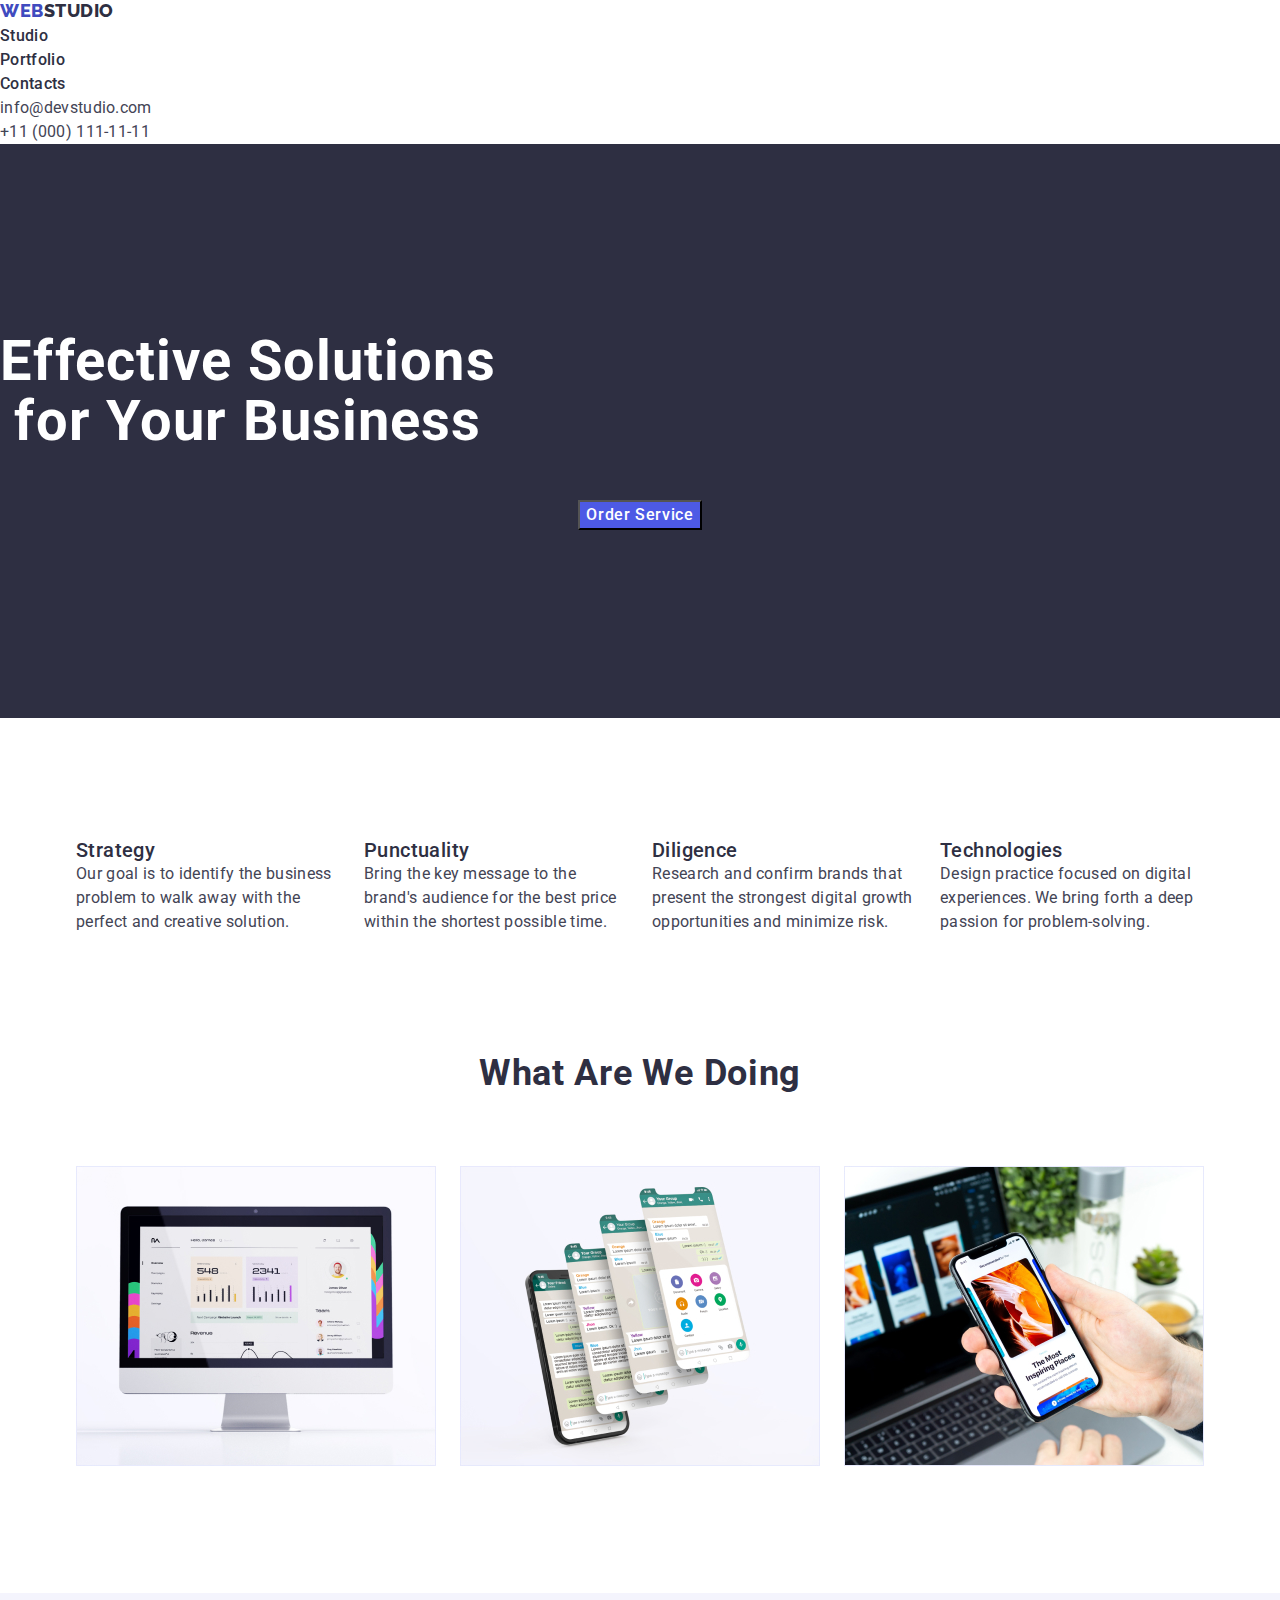
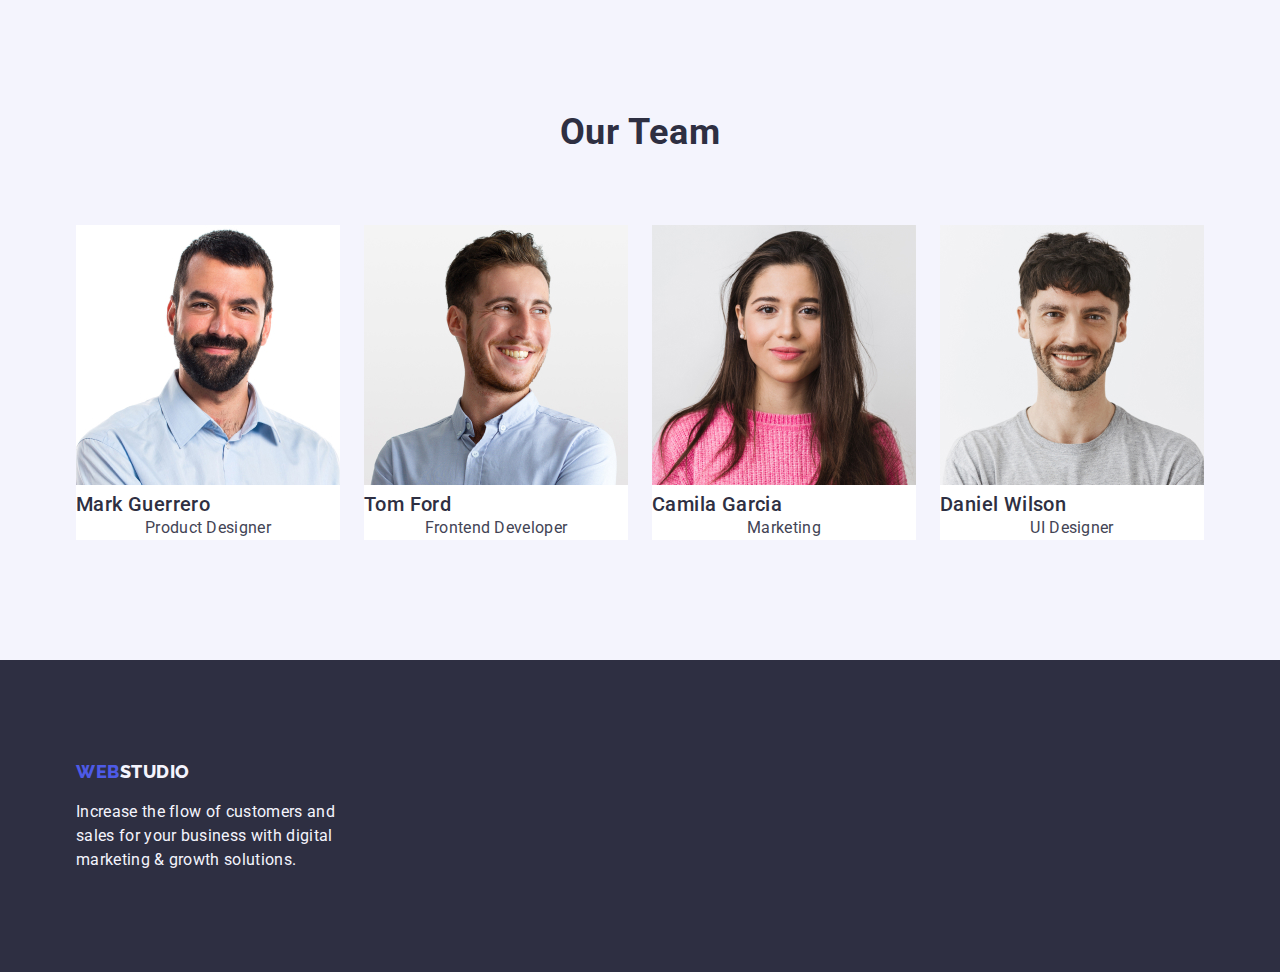
==== index.html @ c5107406 "Initial commit" ====
<!DOCTYPE html>
<html lang="en">
  <head>
    <meta charset="UTF-8" />
    <meta http-equiv="X-UA-Compatible" content="IE=edge" />
    <meta name="viewport" content="width=device-width, initial-scale=1.0" />
    <title>WEBStudio</title>
    <link rel="preconnect" href="https://fonts.googleapis.com" />
    <link rel="preconnect" href="https://fonts.gstatic.com" crossorigin />
    <link
      href="https://fonts.googleapis.com/css2?family=Raleway:wght@800&family=Roboto:wght@400;500;700&display=swap"
      rel="stylesheet"
    />
    <link
      rel="stylesheet"
      href="https://cdnjs.cloudflare.com/ajax/libs/modern-normalize/1.1.0/modern-normalize.min.css"
    />

    <link rel="stylesheet" href="./css/styles.css" />
  </head>
  <body>
    <header class="header">
      <nav class="nav">
        <a class="logo link" href="./index.html"
          >WEB<span class="color">Studio</span></a
        >
        <ul class="list">
          <li>
            <a class="menu link" href="./index.html">Studio</a>
          </li>
          <li>
            <a class="menu link" href="./portfolio.html">Portfolio</a>
          </li>
          <li>
            <a class="menu link" href="">Contacts</a>
          </li>
        </ul>
      </nav>
      <address class="contact">
        <ul class="list">
          <li>
            <a class="link" href="mailto:info@devstudio.com"
              >info@devstudio.com</a
            >
          </li>
          <li>
            <a class="link" href="tel:+110001111111">+11 (000) 111-11-11</a>
          </li>
        </ul>
      </address>
    </header>
    <main>
      <!-- Hero -->
      <section class="hero">
        <h1 class="hero-title">Effective Solutions for Your Business</h1>
        <button class="btn" type="button">Order Service</button>
      </section>
      <!-- Kind of activity -->
      <section class="section activity">
        <h2 class="section-title hidden">Kind of activity</h2>
        <ul class="list">
          <div class="container">
            <li>
              <h3 class="list-title">Strategy</h3>
              <p class="list-text">
                Our goal is to identify the business problem to walk away with
                the perfect and creative solution.
              </p>
            </li>
            <li>
              <h3 class="list-title">Punctuality</h3>
              <p class="list-text">
                Bring the key message to the brand's audience for the best price
                within the shortest possible time.
              </p>
            </li>
            <li>
              <h3 class="list-title">Diligence</h3>
              <p class="list-text">
                Research and confirm brands that present the strongest digital
                growth opportunities and minimize risk.
              </p>
            </li>
            <li>
              <h3 class="list-title">Technologies</h3>
              <p class="list-text">
                Design practice focused on digital experiences. We bring forth a
                deep passion for problem-solving.
              </p>
            </li>
          </div>
        </ul>
      </section>
      <!-- Products -->
      <section class="section products">
        <h2 class="section-title">What Are We Doing</h2>
        <ul class="list">
          <div class="container">
            <li>
              <img src="./images/imac.jpg" alt="imac" width="360" />
            </li>
            <li>
              <img src="./images/iphone.jpg" alt="iphone" width="360" />
            </li>
            <li>
              <img src="./images/macbook.jpg" alt="macbook" width="360" />
            </li>
          </div>
        </ul>
      </section>
      <!-- Team -->
      <section class="section team">
        <h2 class="section-title">Our Team</h2>
        <ul class="list">
          <div class="container">
            <li class="personal">
              <img src="./images/card1.jpg" alt="Mark Guerrero" width="264" />
              <h3 class="list-title">Mark Guerrero</h3>
              <p class="prof">Product Designer</p>
            </li>
            <li class="personal">
              <img src="./images/card2.jpg" alt="Tom Ford" width="264" />
              <h3 class="list-title">Tom Ford</h3>
              <p class="prof">Frontend Developer</p>
            </li>
            <li class="personal">
              <img src="./images/card3.jpg" alt="Camila Garcia" width="264" />
              <h3 class="list-title">Camila Garcia</h3>
              <p class="prof">Marketing</p>
            </li>
            <li class="personal">
              <img src="./images/card4.jpg" alt="Daniel Wilson" width="264" />
              <h3 class="list-title">Daniel Wilson</h3>
              <p class="prof">UI Designer</p>
            </li>
          </div>
        </ul>
      </section>
    </main>
    <footer class="footer">
      <div class="container">
        <a class="logo link" href="./index.html"
          >WEB<span class="color">Studio</span></a
        >
        <p class="text">
          Increase the flow of customers and sales for your business with
          digital marketing & growth solutions.
        </p>
      </div>
    </footer>
  </body>
</html>
---- css/styles.css ----
/* 
OCEAN #404BBF
NAVYBLUE #2E2F42 
SLATE #434455
WHITE #ffffff
IRIS #4D5AE5 
CLOUD #F4F4FD
CORNFLOWER #e7e9fc;
*/

:root {
  --main-color-text: #434455;
  --secondary-color-text: #2e2f42;
  --third-color-text: #f4f4fd;
  --alt-color: #ffffff;
  --alt-secondary-color-text: #4d5ae5;
  --alt-secondary-color-btn: #404bbf;
  --secondary-color-btn: #e7e9fc;
}

h1,
h2,
h3,
h4,
h5,
h6,
p,
ul {
  margin: 0;
  padding: 0;
}

/* Container */
.container {
  width: 1158px;
  padding: 0 15px;
  margin-left: auto;
  margin-right: auto;
  display: flex;
  text-align: center;
  justify-content: space-between;
}

.list {
  list-style: none;
}

.hidden {
  display: none;
}

body {
  background-color: var(--alt-color);
  color: #434455;

  font-family: 'Roboto', sans-serif;
  font-style: normal;
  font-weight: 400;
  font-size: 16px;
  line-height: 1.5;

  letter-spacing: 0.02em;
}

/* Header */
.nav .menu {
  color: var(--secondary-color-text);
  text-decoration: none;

  font-weight: 500;
  /* identical to box height, or 150% */
}

.contact .link {
  color: var(--main-color-text);
  text-decoration: none;

  font-style: normal;
}

.contact {
  font-style: normal;
}

.logo {
  color: var(--alt-secondary-color-text);

  text-decoration: none;

  font-family: 'Raleway', sans-serif;
  font-style: normal;
  font-weight: 800;
  font-size: 18px;
  line-height: 1.17;
  /* identical to box height, or 117% */

  letter-spacing: 0.03em;
  text-transform: uppercase;
}
.logo .color {
  color: var(--secondary-color-text);
}

.nav .link:hover,
.contact .link:hover,
.nav .link:focus,
.contact .link:focus {
  color: var(--alt-secondary-color-btn);
}

/* Hero */
.hero {
  padding: 188px 0;
  background-color: var(--secondary-color-text);

  text-align: center;
}
.hero-title {
  width: 496px;
  color: var(--alt-color);

  font-weight: 700;
  font-size: 56px;
  line-height: 1.07;
  /* or 107% */

  text-align: center;
  letter-spacing: 0.02em;
}

.hero .btn {
  margin-top: 48px;
  color: var(--alt-color);
  background-color: var(--alt-secondary-color-text);
  cursor: pointer;
  font-family: 'Roboto', sans-serif;
  font-weight: 500;
  font-size: 16px;
  line-height: 1.5;
  /* identical to box height, or 150% */
  letter-spacing: 0.04em;
}

.hero .btn:hover,
.hero .btn:focus {
  background-color: var(--alt-secondary-color-btn);
}

/* Section */

.section {
  padding-top: 120px;
}

.section-title {
  padding-bottom: 72px;
  color: var(--secondary-color-text);

  font-weight: 700;
  font-size: 36px;
  line-height: 1.11;
  /* identical to box height, or 111% */

  text-align: center;
  text-transform: capitalize;
  letter-spacing: 0.02em;
}

.section .list-title {
  text-align: left;
  color: var(--secondary-color-text);

  font-weight: 500;
  font-size: 20px;
  line-height: 1.2;
  /* identical to box height, or 120% */

  letter-spacing: 0.02em;
}

.activity .section {
  padding-bottom: 0px;
}

.activity .list-text {
  width: 264px;
  text-align: left;
}

.products.section {
  padding-bottom: 120px;
}

.team {
  padding-top: 120px;
  padding-bottom: 120px;
  background-color: var(--third-color-text);
}

.personal {
  background-color: var(--alt-color);
}

.prof {
  font-size: 16px;
}

/* Footer */
.footer {
  padding: 101.5px 0 100px 0;
  background-color: var(--secondary-color-text);
}

.footer .container {
  flex-direction: column;
  text-align: start;
}

.footer .logo {
  color: var(--alt-secondary-color-text);
  text-decoration: none;
}

.footer .color {
  color: var(--third-color-text);
}
.footer .text {
  margin-top: 17.5px;
  width: 264px;
  color: var(--third-color-text);
}

/* Portfolio */
.filter {
  color: var(--alt-secondary-color-text);
  background-color: var(--third-color-text);
  cursor: pointer;

  font-family: 'Roboto', sans-serif;
  font-style: normal;
  font-weight: 500;
  font-size: 16px;
  line-height: 1.5;

  /* identical to box height, or 150% */

  letter-spacing: 0.04em;
}

.filter:hover,
.filter:focus {
  color: var(--alt-color);
  background-color: var(--alt-secondary-color-btn);
}

.list.projects .link,
.type {
  text-decoration: none;
  color: var(--main-color-text);

  letter-spacing: 0.02em;
}
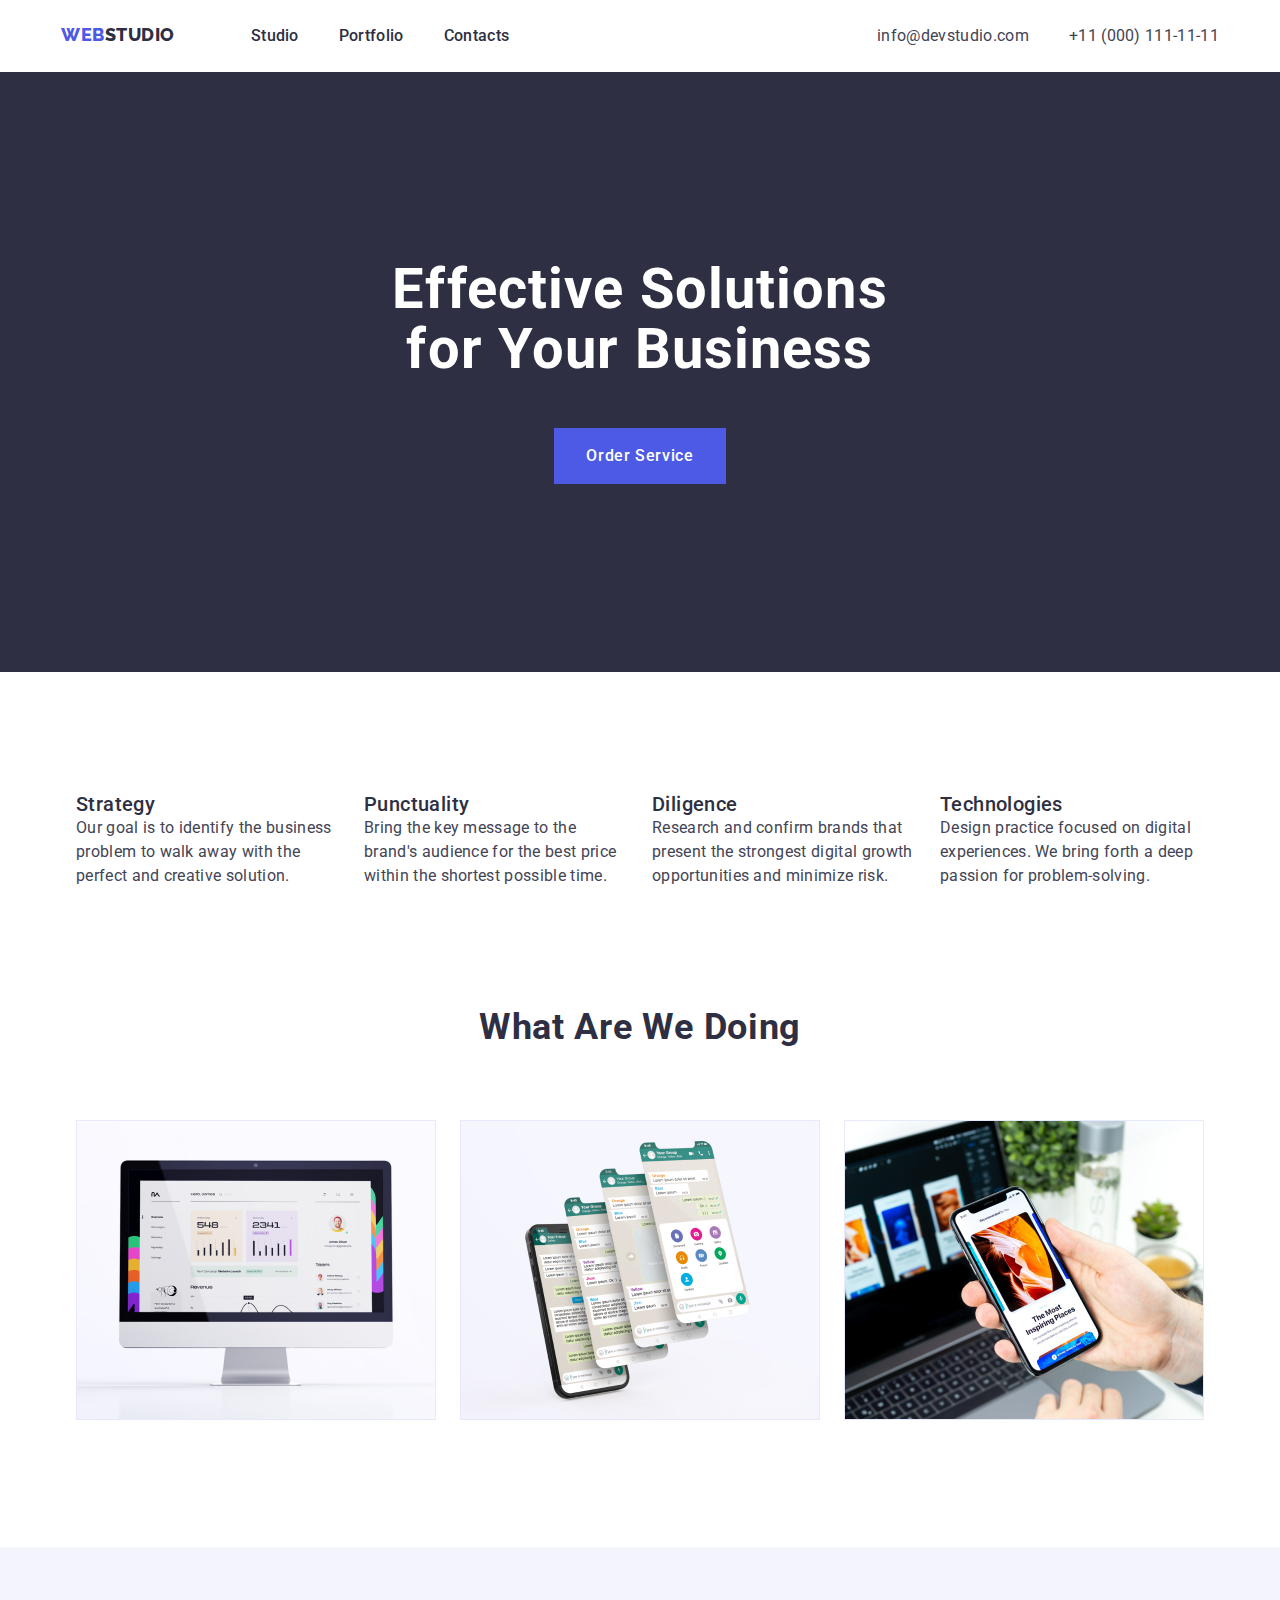
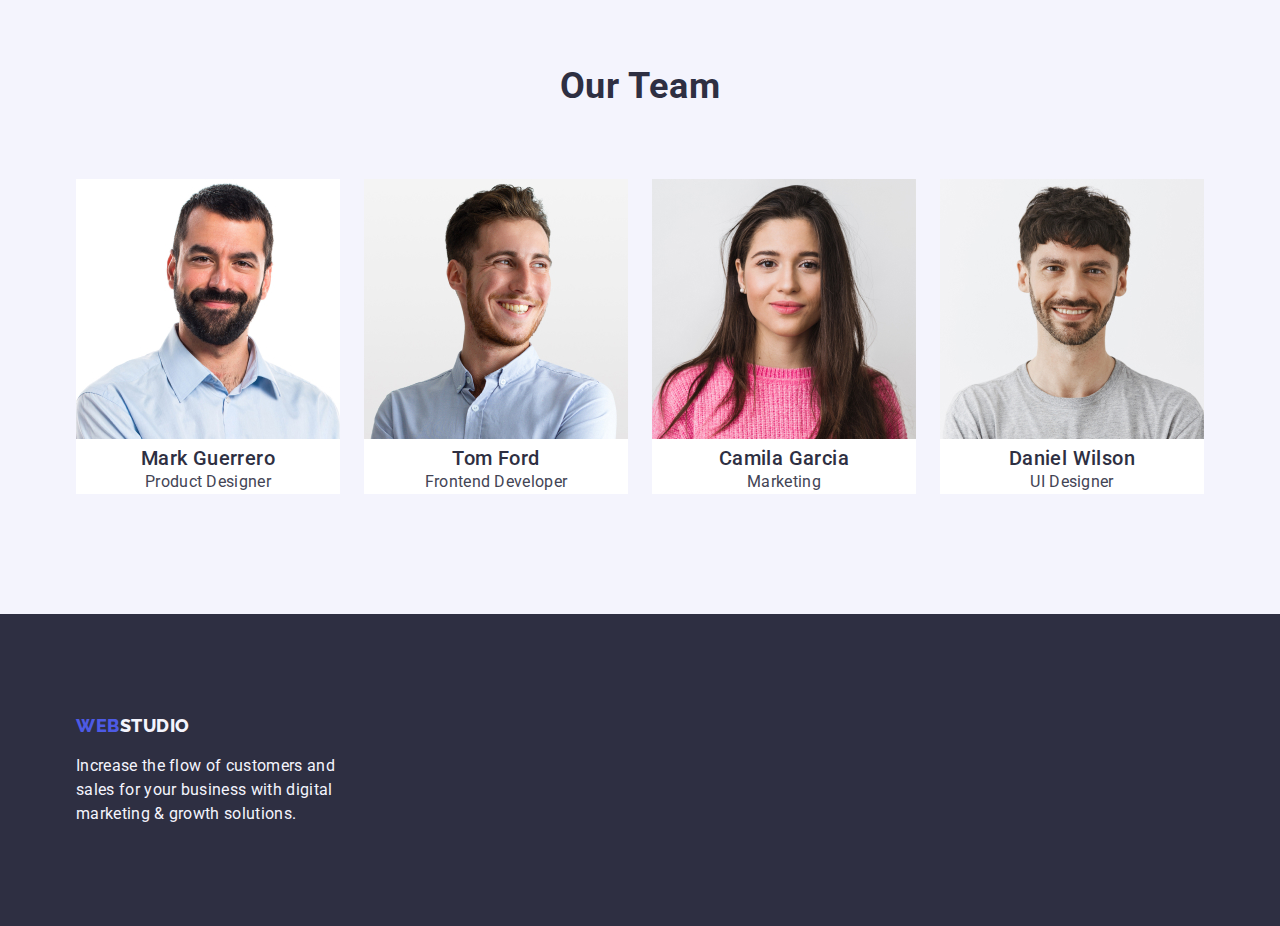
==== commit b7bcab2f: "update" ====
--- a/index.html
+++ b/index.html
@@ -20,40 +20,48 @@
   </head>
   <body>
     <header class="header">
-      <nav class="nav">
-        <a class="logo link" href="./index.html"
-          >WEB<span class="color">Studio</span></a
-        >
-        <ul class="list">
-          <li>
-            <a class="menu link" href="./index.html">Studio</a>
-          </li>
-          <li>
-            <a class="menu link" href="./portfolio.html">Portfolio</a>
-          </li>
-          <li>
-            <a class="menu link" href="">Contacts</a>
-          </li>
-        </ul>
-      </nav>
-      <address class="contact">
-        <ul class="list">
-          <li>
-            <a class="link" href="mailto:info@devstudio.com"
-              >info@devstudio.com</a
+      <div class="container">
+        <nav class="nav">
+          <div class="container-nav">
+            <a class="logo link" href="./index.html"
+              >WEB<span class="color">Studio</span></a
             >
-          </li>
-          <li>
-            <a class="link" href="tel:+110001111111">+11 (000) 111-11-11</a>
-          </li>
-        </ul>
-      </address>
+            <ul class="list">
+              <li>
+                <a class="menu link" href="./index.html">Studio</a>
+              </li>
+              <li>
+                <a class="menu link" href="./portfolio.html">Portfolio</a>
+              </li>
+              <li>
+                <a class="menu link" href="">Contacts</a>
+              </li>
+            </ul>
+          </div>
+        </nav>
+        <address class="contact">
+          <ul class="list">
+            <div class="contact-list">
+              <li>
+                <a class="link" href="mailto:info@devstudio.com"
+                  >info@devstudio.com</a
+                >
+              </li>
+              <li>
+                <a class="link" href="tel:+110001111111">+11 (000) 111-11-11</a>
+              </li>
+            </div>
+          </ul>
+        </address>
+      </div>
     </header>
     <main>
       <!-- Hero -->
       <section class="hero">
-        <h1 class="hero-title">Effective Solutions for Your Business</h1>
-        <button class="btn" type="button">Order Service</button>
+        <div class="container">
+          <h1 class="hero-title">Effective Solutions for Your Business</h1>
+          <button class="btn" type="button">Order Service</button>
+        </div>
       </section>
       <!-- Kind of activity -->
       <section class="section activity">
--- a/css/styles.css
+++ b/css/styles.css
@@ -63,6 +63,23 @@
 }
 
 /* Header */
+.header .container {
+  padding: 24px 0;
+}
+
+.container-nav {
+  display: flex;
+}
+
+.nav .list {
+  margin-left: 76px;
+  display: flex;
+  flex-direction: row;
+  align-items: flex-start;
+  padding: 0px;
+  gap: 40px;
+}
+
 .nav .menu {
   color: var(--secondary-color-text);
   text-decoration: none;
@@ -78,8 +95,9 @@
   font-style: normal;
 }
 
-.contact {
-  font-style: normal;
+.contact-list {
+  display: flex;
+  gap: 40px;
 }
 
 .logo {
@@ -109,6 +127,11 @@
 }
 
 /* Hero */
+.hero .container {
+  flex-direction: column;
+  align-items: center;
+}
+
 .hero {
   padding: 188px 0;
   background-color: var(--secondary-color-text);
@@ -129,6 +152,13 @@
 }
 
 .hero .btn {
+  display: flex;
+  flex-direction: row;
+  align-items: flex-start;
+  padding: 16px 32px;
+  gap: 10px;
+  border: 0;
+
   margin-top: 48px;
   color: var(--alt-color);
   background-color: var(--alt-secondary-color-text);
@@ -167,7 +197,6 @@
 }
 
 .section .list-title {
-  text-align: left;
   color: var(--secondary-color-text);
 
   font-weight: 500;
@@ -187,6 +216,10 @@
   text-align: left;
 }
 
+.activity .list-title {
+  text-align: left;
+}
+
 .products.section {
   padding-bottom: 120px;
 }
@@ -231,7 +264,14 @@
 }
 
 /* Portfolio */
+/* Filter */
+.prj .container {
+  justify-content: center;
+  gap: 24px;
+}
+
 .filter {
+  padding: 12px 24px;
   color: var(--alt-secondary-color-text);
   background-color: var(--third-color-text);
   cursor: pointer;
@@ -245,6 +285,7 @@
   /* identical to box height, or 150% */
 
   letter-spacing: 0.04em;
+  border: 0;
 }
 
 .filter:hover,
@@ -253,6 +294,26 @@
   background-color: var(--alt-secondary-color-btn);
 }
 
+.list.projects {
+  margin-top: 72px;
+}
+
+/* List Project */
+.projects {
+  display: flex;
+  flex-wrap: wrap;
+  /* gap: 24px; */
+  margin-top: -24px;
+  margin-left: -24px;
+}
+
+.card {
+  margin-top: 24px;
+  margin-left: 24px;
+  padding-bottom: 32px;
+  flex-basis: calc(100% / 3 - 48px);
+  text-align: left;
+}
 .list.projects .link,
 .type {
   text-decoration: none;
@@ -260,3 +321,7 @@
 
   letter-spacing: 0.02em;
 }
+
+.prj {
+  padding: 96px 0 120px 0;
+}
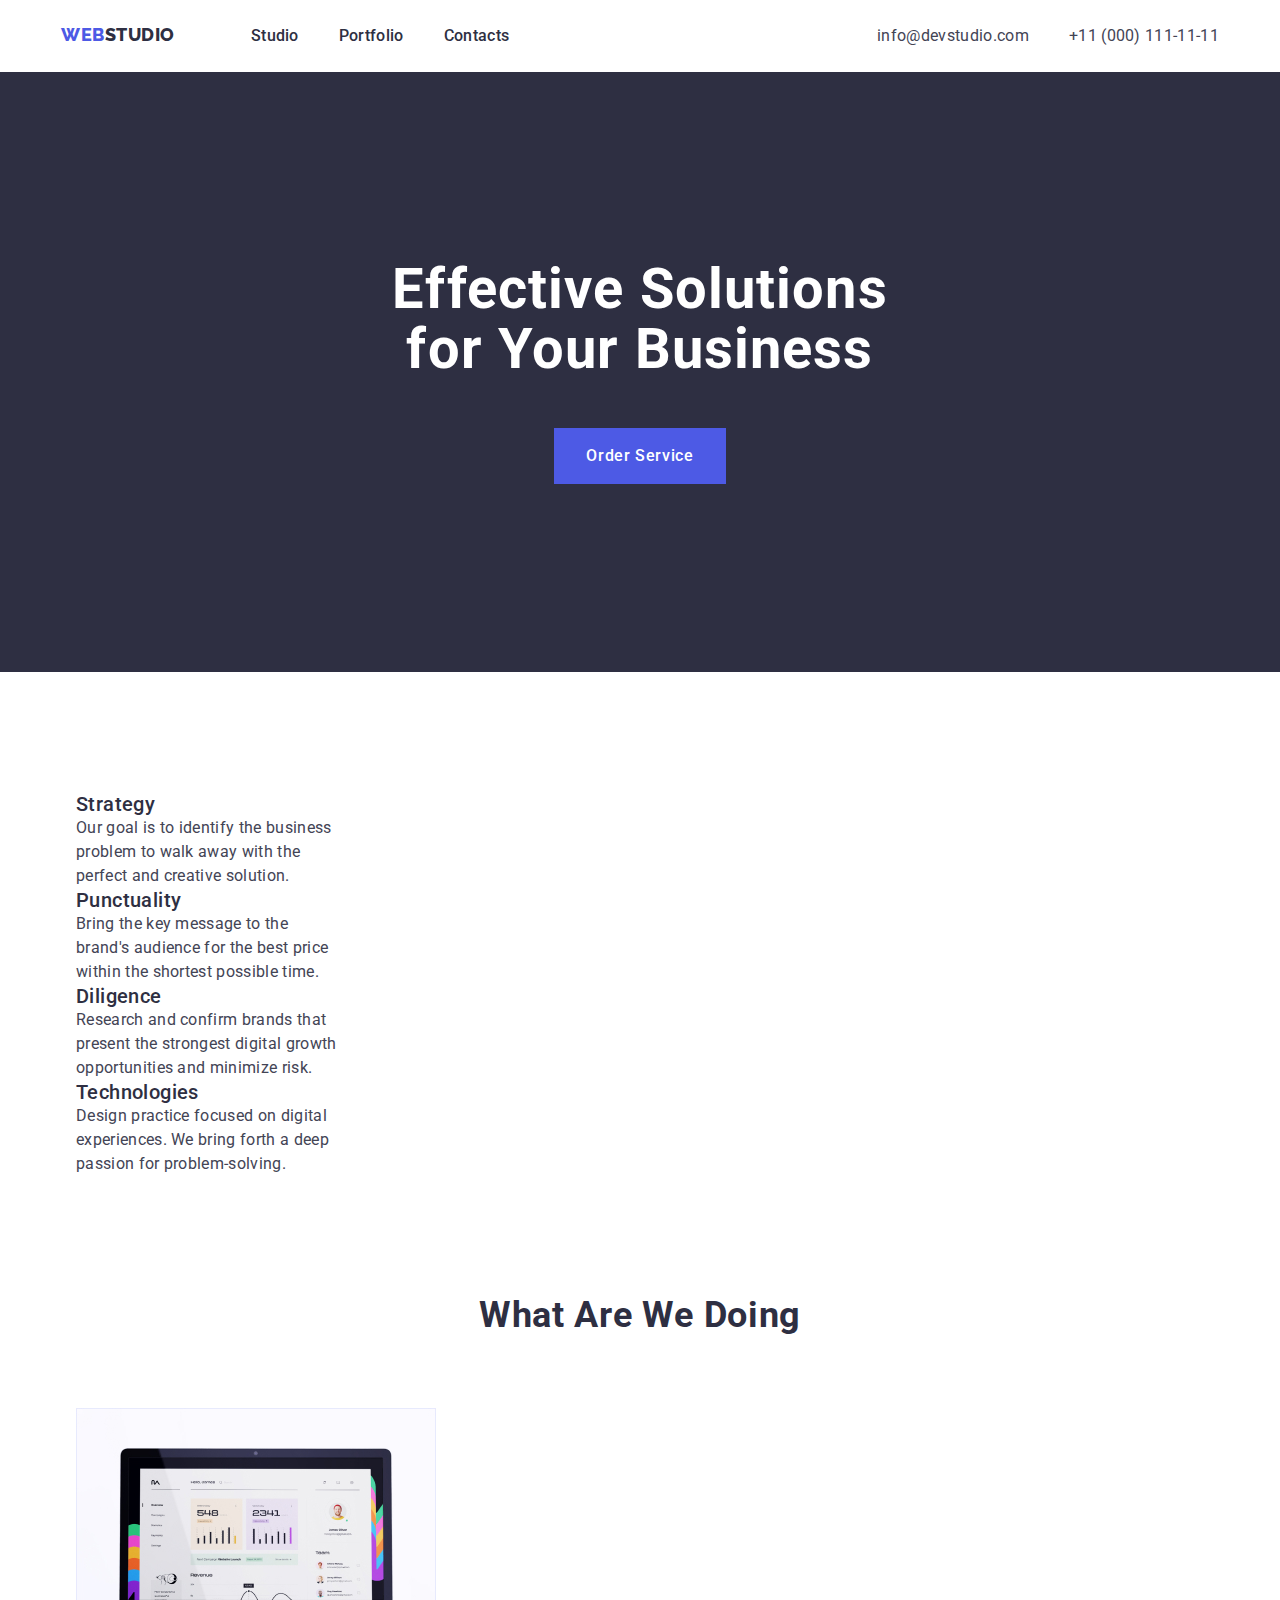
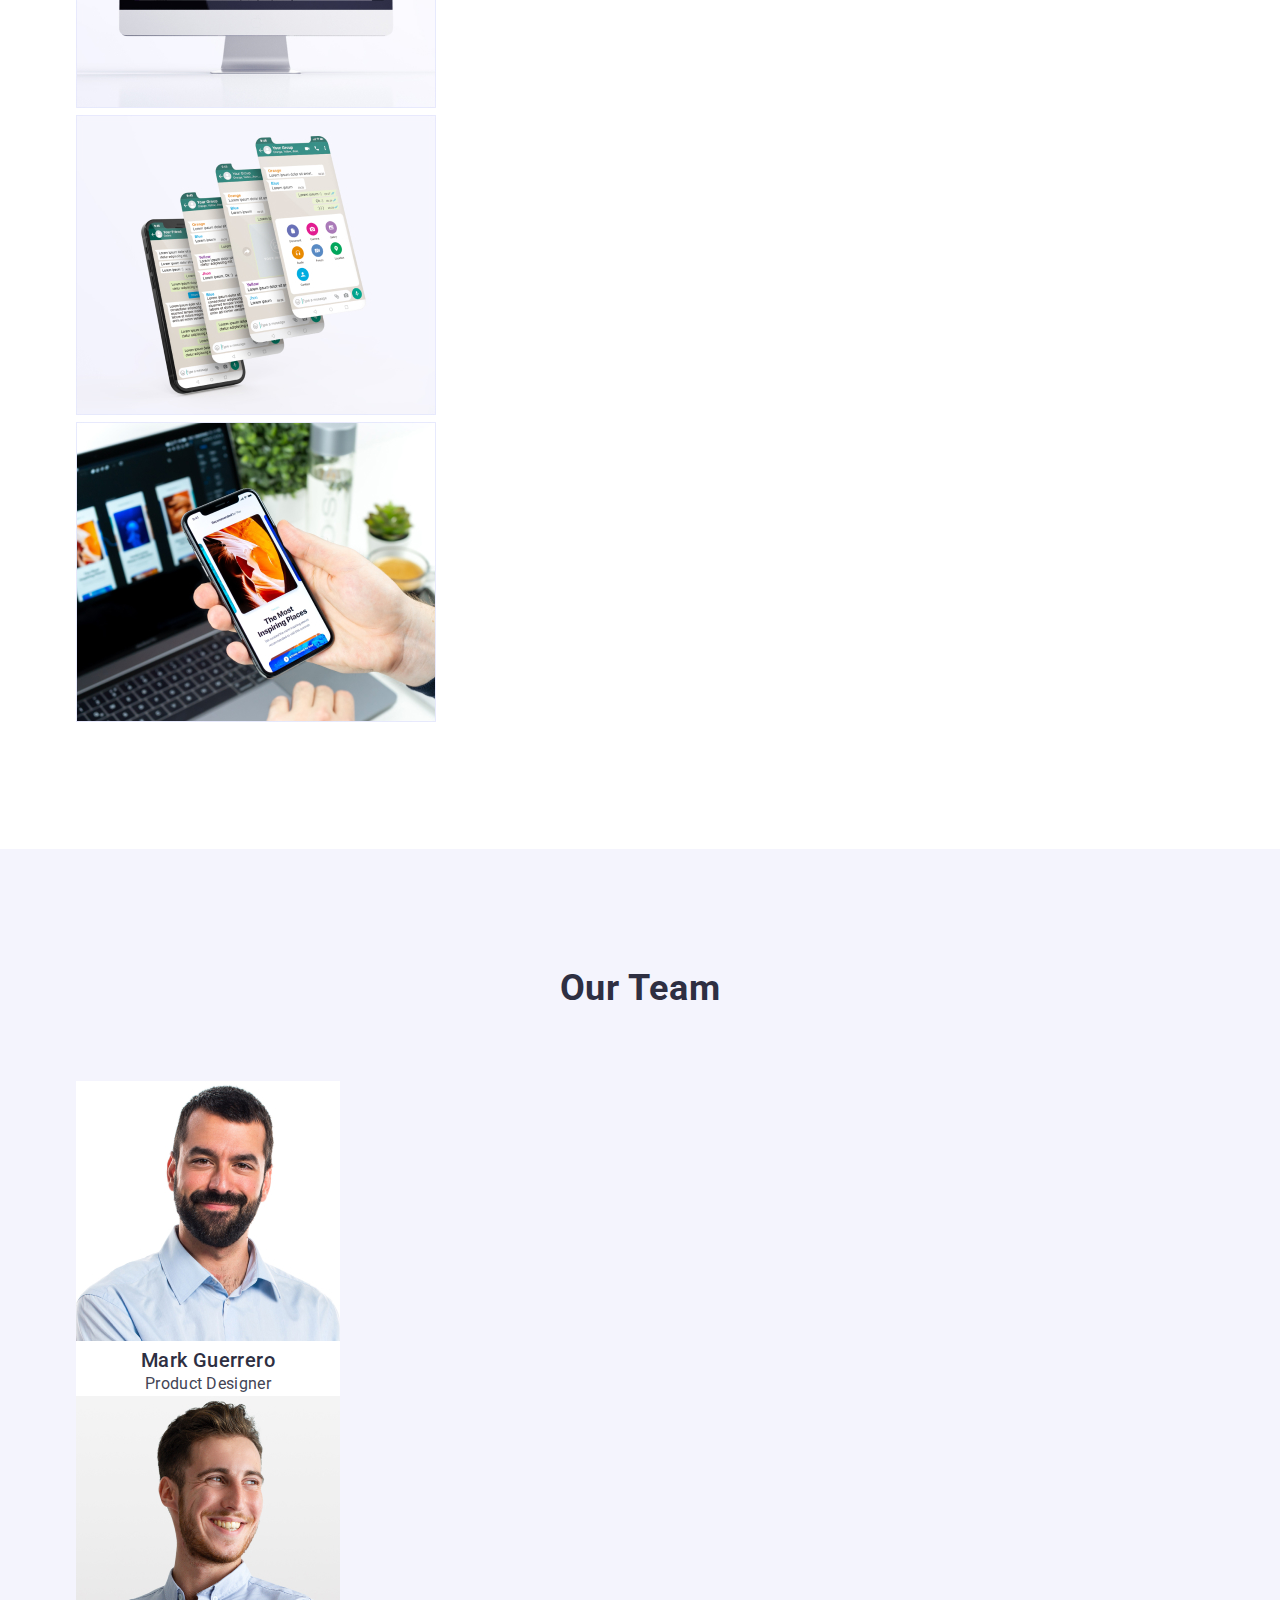
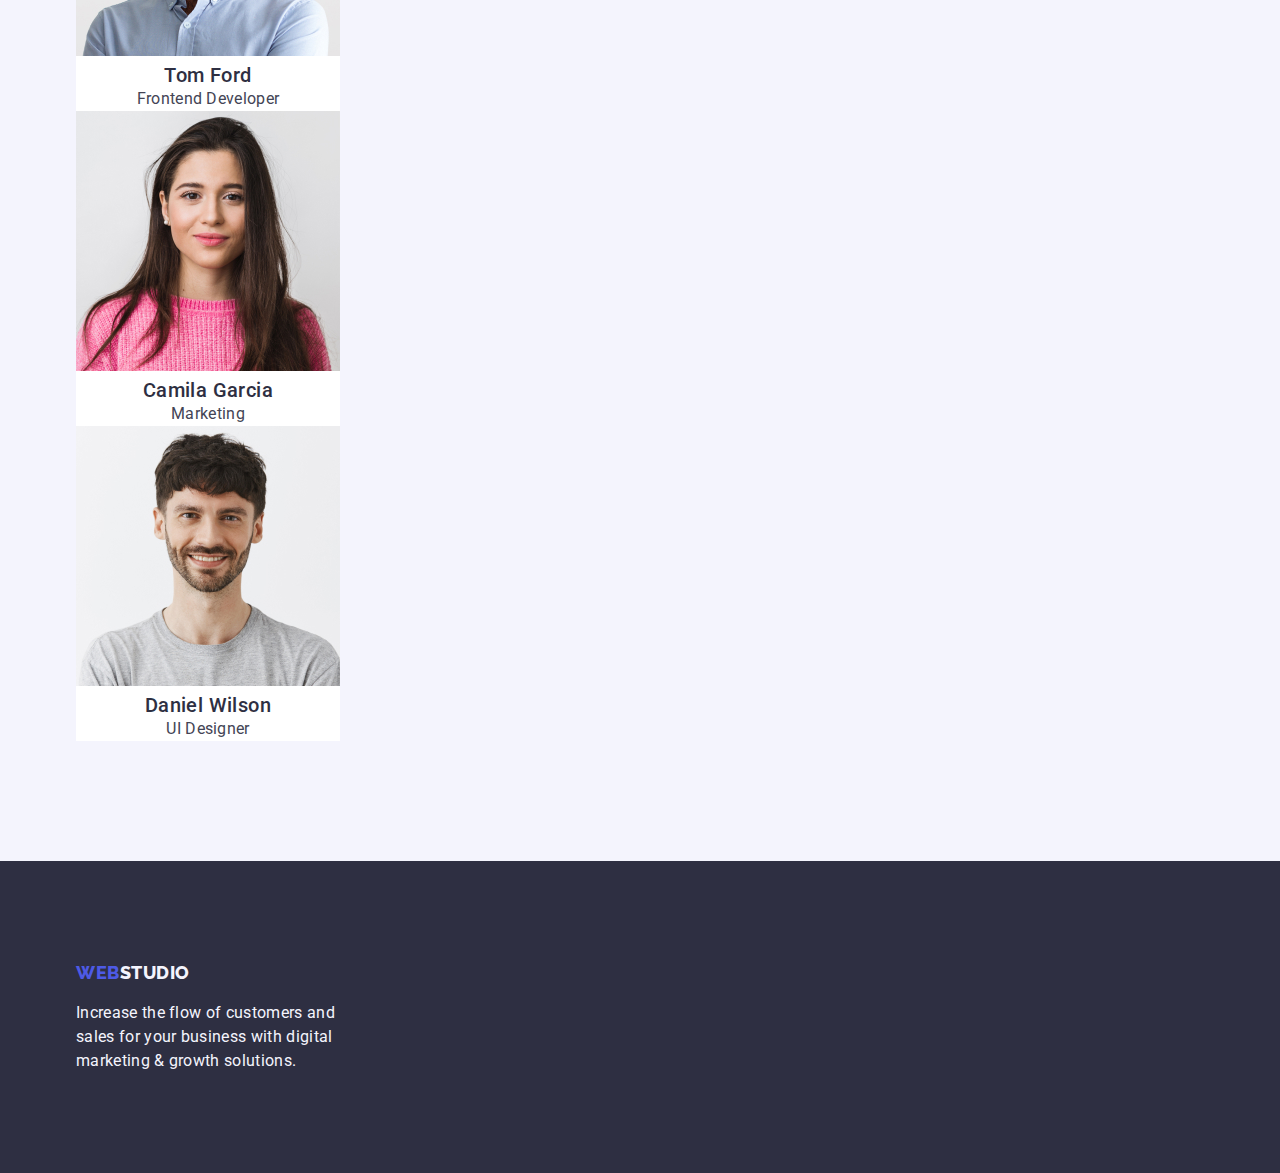
==== commit a57f867b: "update" ====
--- a/index.html
+++ b/index.html
@@ -40,8 +40,8 @@
           </div>
         </nav>
         <address class="contact">
-          <ul class="list">
-            <div class="contact-list">
+          <div class="contact-list">
+            <ul class="list">
               <li>
                 <a class="link" href="mailto:info@devstudio.com"
                   >info@devstudio.com</a
@@ -50,8 +50,8 @@
               <li>
                 <a class="link" href="tel:+110001111111">+11 (000) 111-11-11</a>
               </li>
-            </div>
-          </ul>
+            </ul>
+          </div>
         </address>
       </div>
     </header>
@@ -66,8 +66,8 @@
       <!-- Kind of activity -->
       <section class="section activity">
         <h2 class="section-title hidden">Kind of activity</h2>
-        <ul class="list">
-          <div class="container">
+        <div class="container">
+          <ul class="list">
             <li>
               <h3 class="list-title">Strategy</h3>
               <p class="list-text">
@@ -96,14 +96,14 @@
                 deep passion for problem-solving.
               </p>
             </li>
-          </div>
-        </ul>
+          </ul>
+        </div>
       </section>
       <!-- Products -->
       <section class="section products">
         <h2 class="section-title">What Are We Doing</h2>
-        <ul class="list">
-          <div class="container">
+        <div class="container">
+          <ul class="list">
             <li>
               <img src="./images/imac.jpg" alt="imac" width="360" />
             </li>
@@ -113,14 +113,14 @@
             <li>
               <img src="./images/macbook.jpg" alt="macbook" width="360" />
             </li>
-          </div>
-        </ul>
+          </ul>
+        </div>
       </section>
       <!-- Team -->
       <section class="section team">
         <h2 class="section-title">Our Team</h2>
-        <ul class="list">
-          <div class="container">
+        <div class="container">
+          <ul class="list">
             <li class="personal">
               <img src="./images/card1.jpg" alt="Mark Guerrero" width="264" />
               <h3 class="list-title">Mark Guerrero</h3>
@@ -141,8 +141,8 @@
               <h3 class="list-title">Daniel Wilson</h3>
               <p class="prof">UI Designer</p>
             </li>
-          </div>
-        </ul>
+          </ul>
+        </div>
       </section>
     </main>
     <footer class="footer">
--- a/css/styles.css
+++ b/css/styles.css
@@ -95,7 +95,7 @@
   font-style: normal;
 }
 
-.contact-list {
+.contact-list .list {
   display: flex;
   gap: 40px;
 }
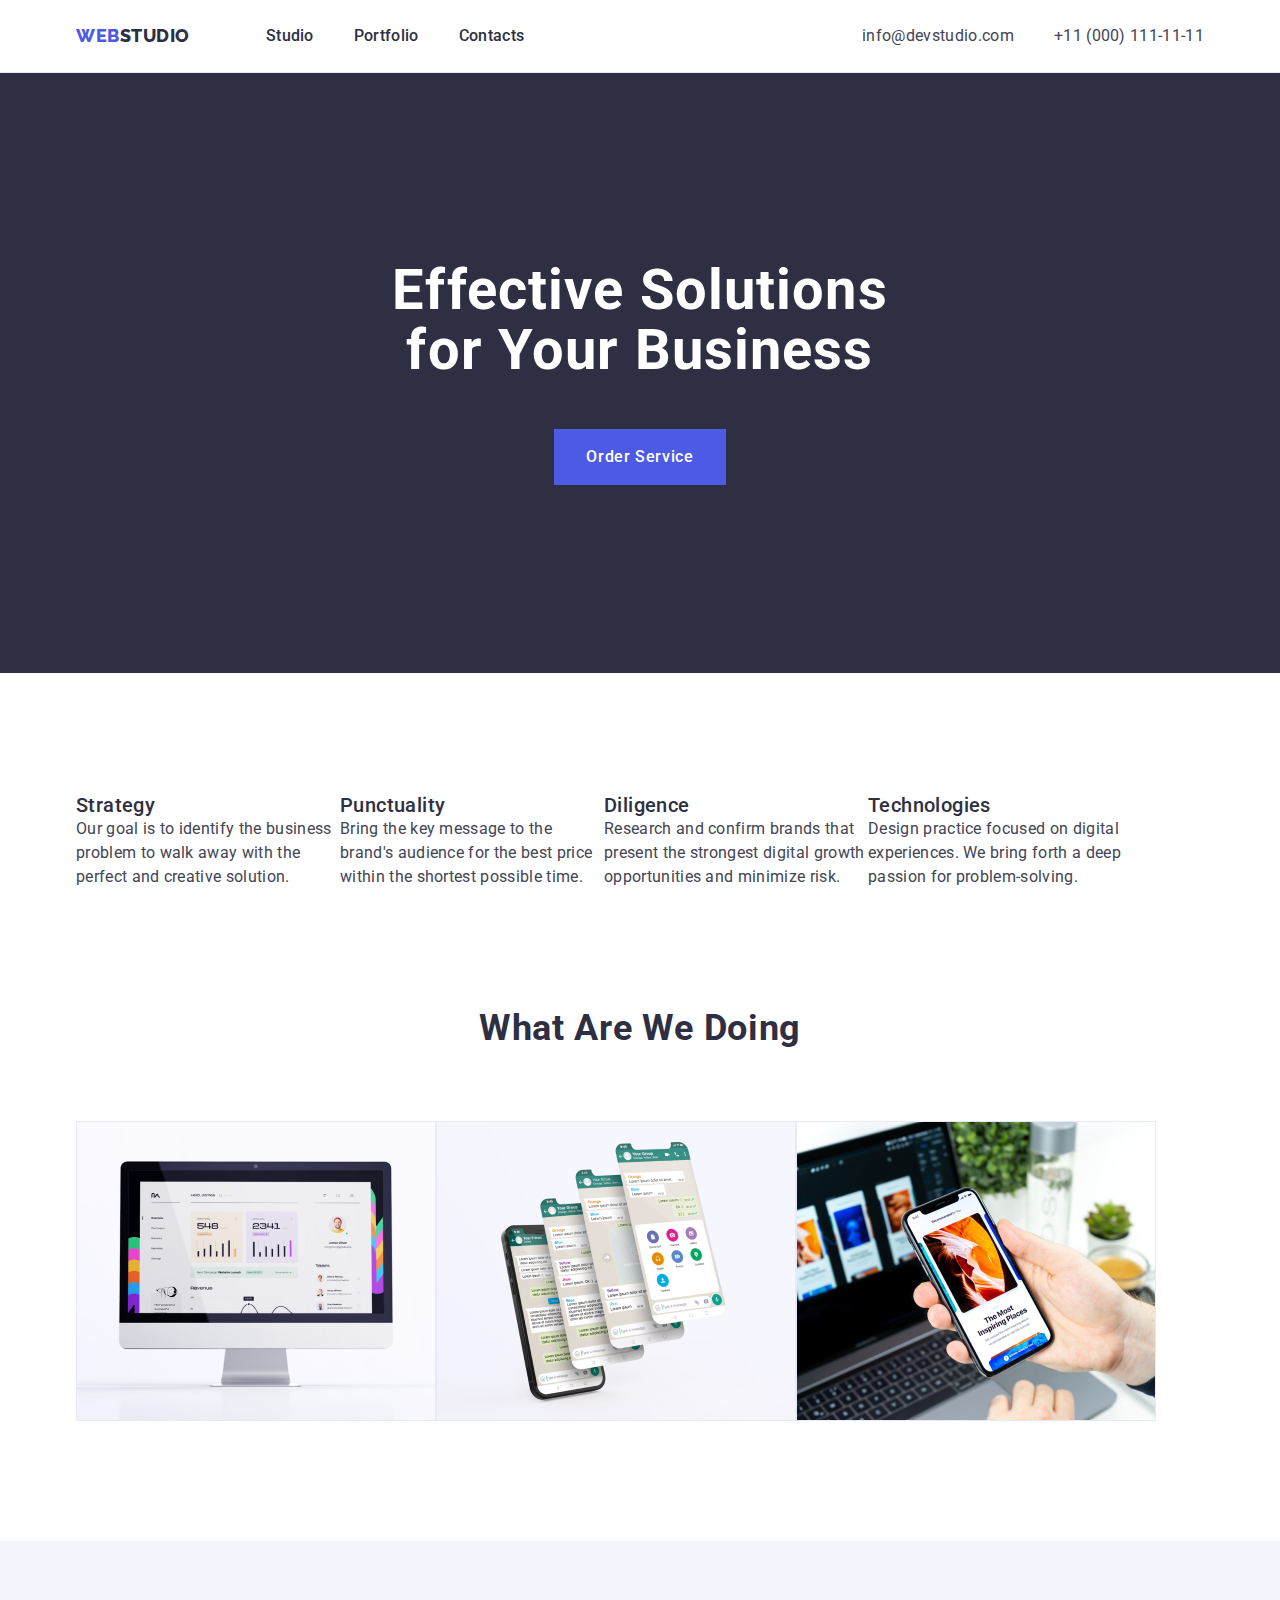
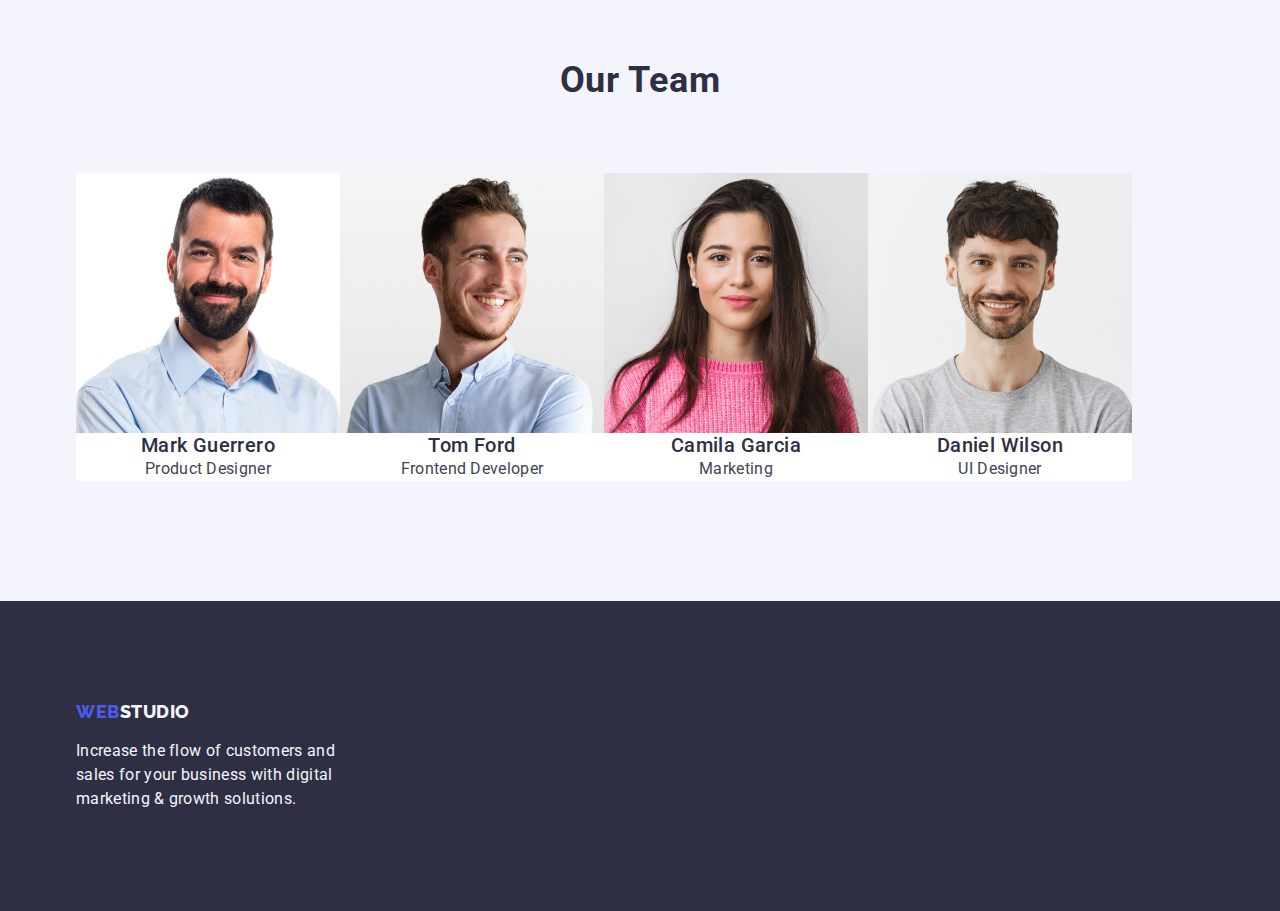
==== commit cbb90088: "update" ====
--- a/index.html
+++ b/index.html
@@ -22,36 +22,34 @@
     <header class="header">
       <div class="container">
         <nav class="nav">
-          <div class="container-nav">
-            <a class="logo link" href="./index.html"
-              >WEB<span class="color">Studio</span></a
-            >
-            <ul class="list">
-              <li>
-                <a class="menu link" href="./index.html">Studio</a>
-              </li>
-              <li>
-                <a class="menu link" href="./portfolio.html">Portfolio</a>
-              </li>
-              <li>
-                <a class="menu link" href="">Contacts</a>
-              </li>
-            </ul>
-          </div>
+          <a class="logo link" href="./index.html"
+            >WEB<span class="color">Studio</span></a
+          >
+          <ul class="list">
+            <li>
+              <a class="menu link" href="./index.html">Studio</a>
+            </li>
+            <li>
+              <a class="menu link" href="./portfolio.html">Portfolio</a>
+            </li>
+            <li>
+              <a class="menu link" href="">Contacts</a>
+            </li>
+          </ul>
         </nav>
         <address class="contact">
-          <div class="contact-list">
-            <ul class="list">
-              <li>
-                <a class="link" href="mailto:info@devstudio.com"
-                  >info@devstudio.com</a
-                >
-              </li>
-              <li>
-                <a class="link" href="tel:+110001111111">+11 (000) 111-11-11</a>
-              </li>
-            </ul>
-          </div>
+          <!-- <div class="contact-list"> -->
+          <ul class="list">
+            <li>
+              <a class="link" href="mailto:info@devstudio.com"
+                >info@devstudio.com</a
+              >
+            </li>
+            <li>
+              <a class="link" href="tel:+110001111111">+11 (000) 111-11-11</a>
+            </li>
+          </ul>
+          <!-- </div> -->
         </address>
       </div>
     </header>
--- a/css/styles.css
+++ b/css/styles.css
@@ -30,6 +30,10 @@
   padding: 0;
 }
 
+img {
+  display: block;
+}
+
 /* Container */
 .container {
   width: 1158px;
@@ -64,19 +68,28 @@
 
 /* Header */
 .header .container {
-  padding: 24px 0;
-}
-
-.container-nav {
-  display: flex;
+  /* padding: 24px 0;
+  border-bottom: 1px solid #e7e9fc; */
+  align-items: center;
+}
+
+.header {
+  /* padding: 24px 0; */
+  border-bottom: 1px solid #e7e9fc;
+  /* align-items: center; */
+}
+
+.nav {
+  display: flex;
+  align-items: center;
 }
 
 .nav .list {
-  margin-left: 76px;
+  /* margin-left: 76px; */
   display: flex;
   flex-direction: row;
   align-items: flex-start;
-  padding: 0px;
+  padding: 24px 0;
   gap: 40px;
 }
 
@@ -95,12 +108,14 @@
   font-style: normal;
 }
 
-.contact-list .list {
-  display: flex;
+.contact .list {
+  display: flex;
+
   gap: 40px;
 }
 
 .logo {
+  margin-right: 76px;
   color: var(--alt-secondary-color-text);
 
   text-decoration: none;
@@ -211,6 +226,11 @@
   padding-bottom: 0px;
 }
 
+.activity .list {
+  display: flex;
+  /* justify-content: space-between; */
+}
+
 .activity .list-text {
   width: 264px;
   text-align: left;
@@ -222,6 +242,11 @@
 
 .products.section {
   padding-bottom: 120px;
+}
+
+.products .list {
+  display: flex;
+  justify-content: space-between;
 }
 
 .team {
@@ -230,6 +255,10 @@
   background-color: var(--third-color-text);
 }
 
+.team .list {
+  display: flex;
+}
+
 .personal {
   background-color: var(--alt-color);
 }
@@ -240,7 +269,7 @@
 
 /* Footer */
 .footer {
-  padding: 101.5px 0 100px 0;
+  padding: 100px 0 100px 0;
   background-color: var(--secondary-color-text);
 }
 
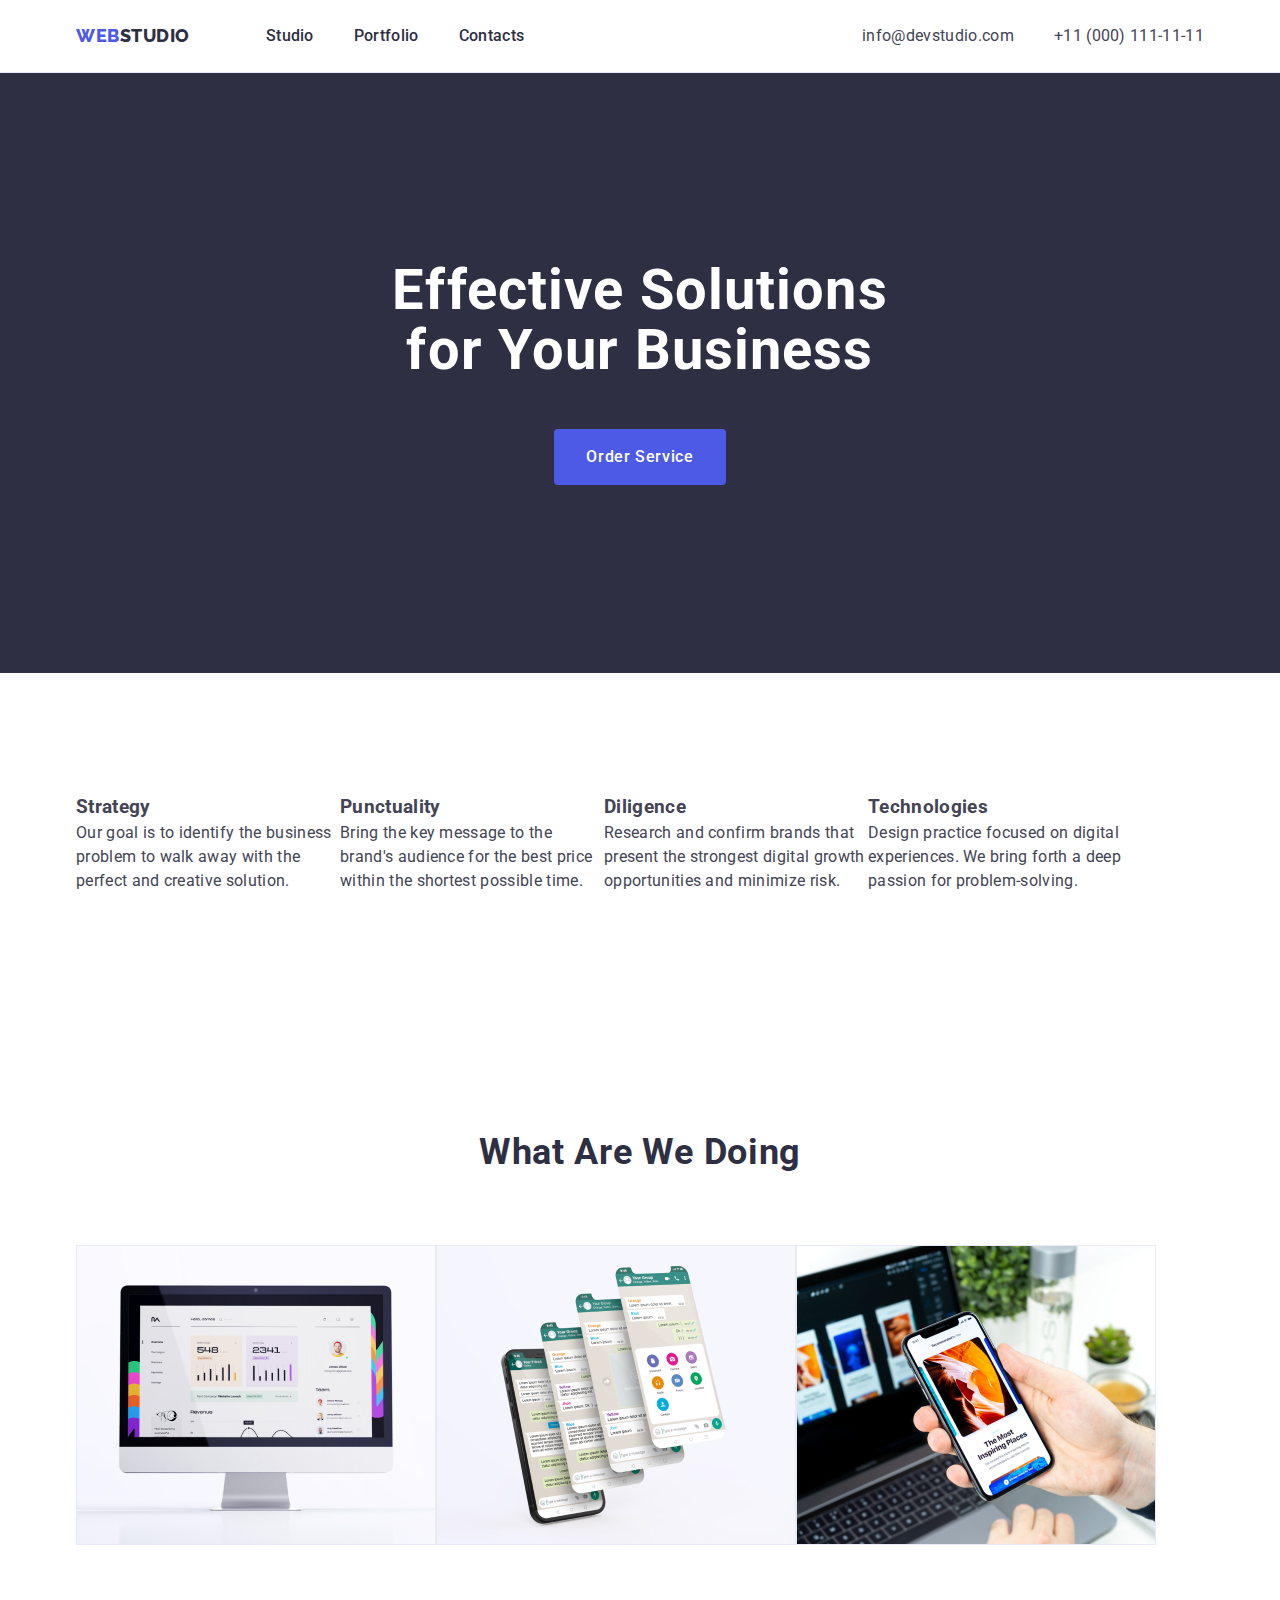
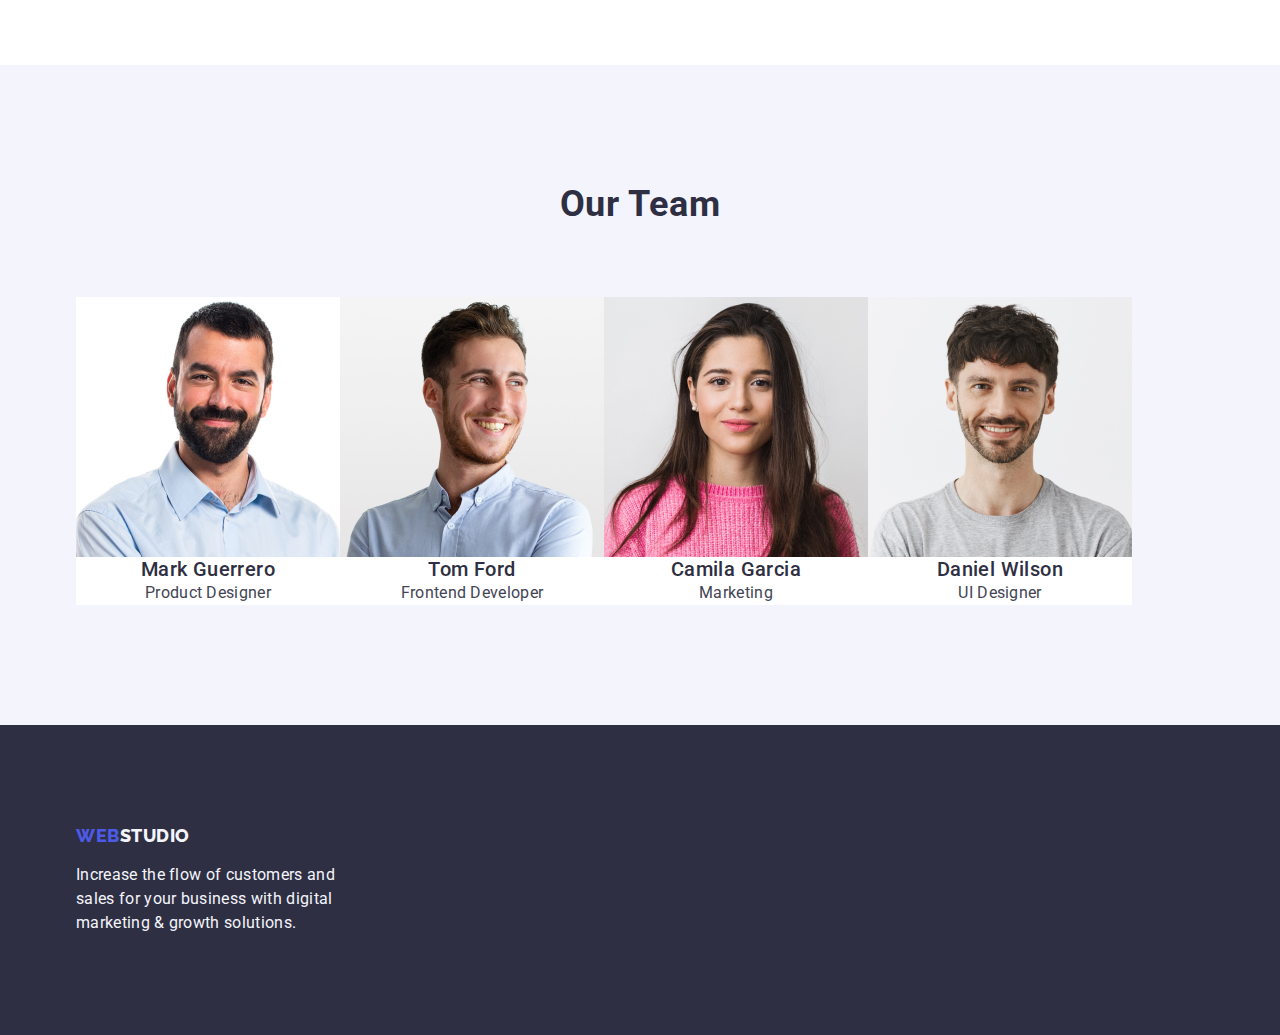
==== commit 6039e710: "update" ====
--- a/index.html
+++ b/index.html
@@ -63,33 +63,33 @@
       </section>
       <!-- Kind of activity -->
       <section class="section activity">
-        <h2 class="section-title hidden">Kind of activity</h2>
         <div class="container">
+          <h2 class="section-title hidden">Kind of activity</h2>
           <ul class="list">
-            <li>
-              <h3 class="list-title">Strategy</h3>
-              <p class="list-text">
+            <li class="item">
+              <h3 class="item-title">Strategy</h3>
+              <p class="item-text">
                 Our goal is to identify the business problem to walk away with
                 the perfect and creative solution.
               </p>
             </li>
-            <li>
-              <h3 class="list-title">Punctuality</h3>
-              <p class="list-text">
+            <li class="item">
+              <h3 class="item-title">Punctuality</h3>
+              <p class="item-text">
                 Bring the key message to the brand's audience for the best price
                 within the shortest possible time.
               </p>
             </li>
-            <li>
-              <h3 class="list-title">Diligence</h3>
-              <p class="list-text">
+            <li class="item">
+              <h3 class="item-title">Diligence</h3>
+              <p class="item-text">
                 Research and confirm brands that present the strongest digital
                 growth opportunities and minimize risk.
               </p>
             </li>
-            <li>
-              <h3 class="list-title">Technologies</h3>
-              <p class="list-text">
+            <li class="item">
+              <h3 class="item-title">Technologies</h3>
+              <p class="item-text">
                 Design practice focused on digital experiences. We bring forth a
                 deep passion for problem-solving.
               </p>
--- a/css/styles.css
+++ b/css/styles.css
@@ -68,15 +68,11 @@
 
 /* Header */
 .header .container {
-  /* padding: 24px 0;
-  border-bottom: 1px solid #e7e9fc; */
   align-items: center;
 }
 
 .header {
-  /* padding: 24px 0; */
   border-bottom: 1px solid #e7e9fc;
-  /* align-items: center; */
 }
 
 .nav {
@@ -85,7 +81,6 @@
 }
 
 .nav .list {
-  /* margin-left: 76px; */
   display: flex;
   flex-direction: row;
   align-items: flex-start;
@@ -94,6 +89,7 @@
 }
 
 .nav .menu {
+  padding: 24px 0;
   color: var(--secondary-color-text);
   text-decoration: none;
 
@@ -110,7 +106,7 @@
 
 .contact .list {
   display: flex;
-
+  padding: 24px 0;
   gap: 40px;
 }
 
@@ -154,7 +150,7 @@
   text-align: center;
 }
 .hero-title {
-  width: 496px;
+  max-width: 496px;
   color: var(--alt-color);
 
   font-weight: 700;
@@ -167,12 +163,13 @@
 }
 
 .hero .btn {
-  display: flex;
-  flex-direction: row;
-  align-items: flex-start;
+  display: block;
+  min-width: 169px;
+
   padding: 16px 32px;
   gap: 10px;
   border: 0;
+  border-radius: 4px;
 
   margin-top: 48px;
   color: var(--alt-color);
@@ -222,8 +219,8 @@
   letter-spacing: 0.02em;
 }
 
-.activity .section {
-  padding-bottom: 0px;
+.activity {
+  padding: 120px 0;
 }
 
 .activity .list {
@@ -231,12 +228,12 @@
   /* justify-content: space-between; */
 }
 
-.activity .list-text {
+.activity .item-text {
   width: 264px;
   text-align: left;
 }
 
-.activity .list-title {
+.activity .item-title {
   text-align: left;
 }
 
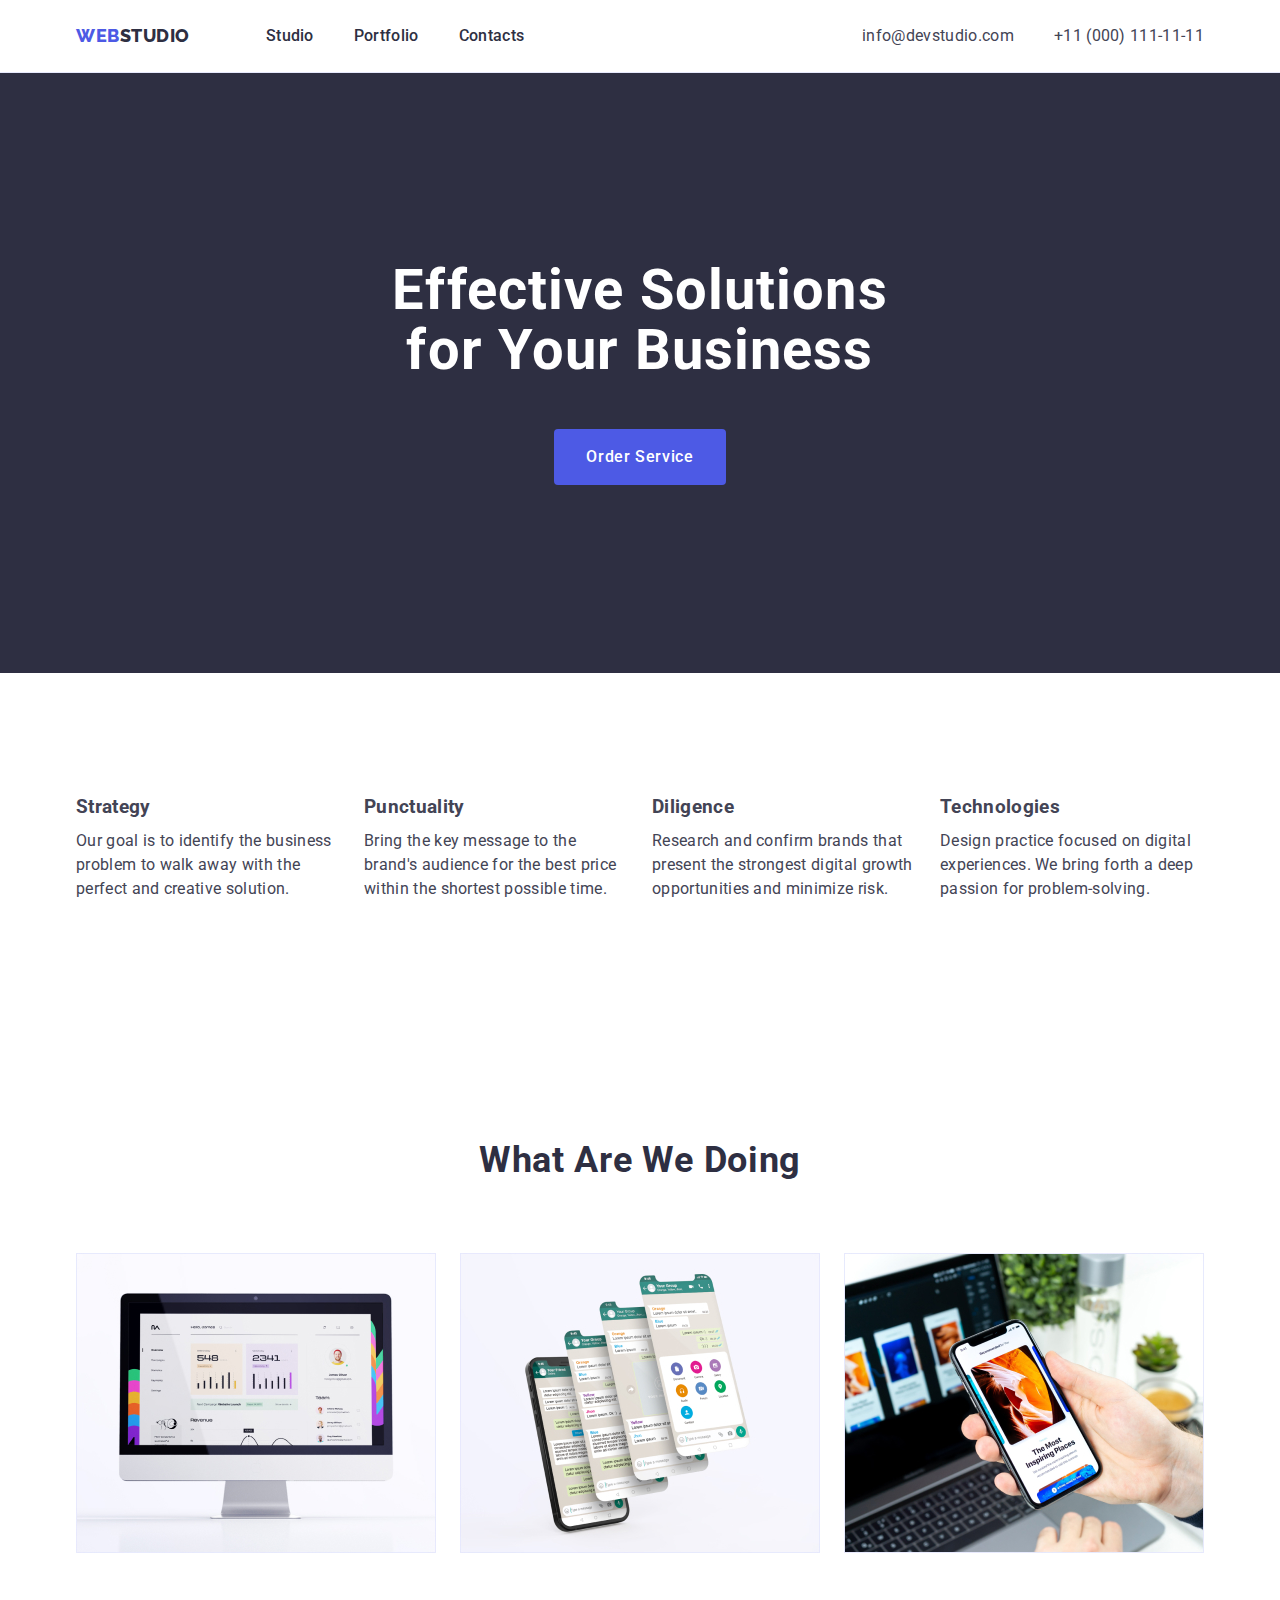
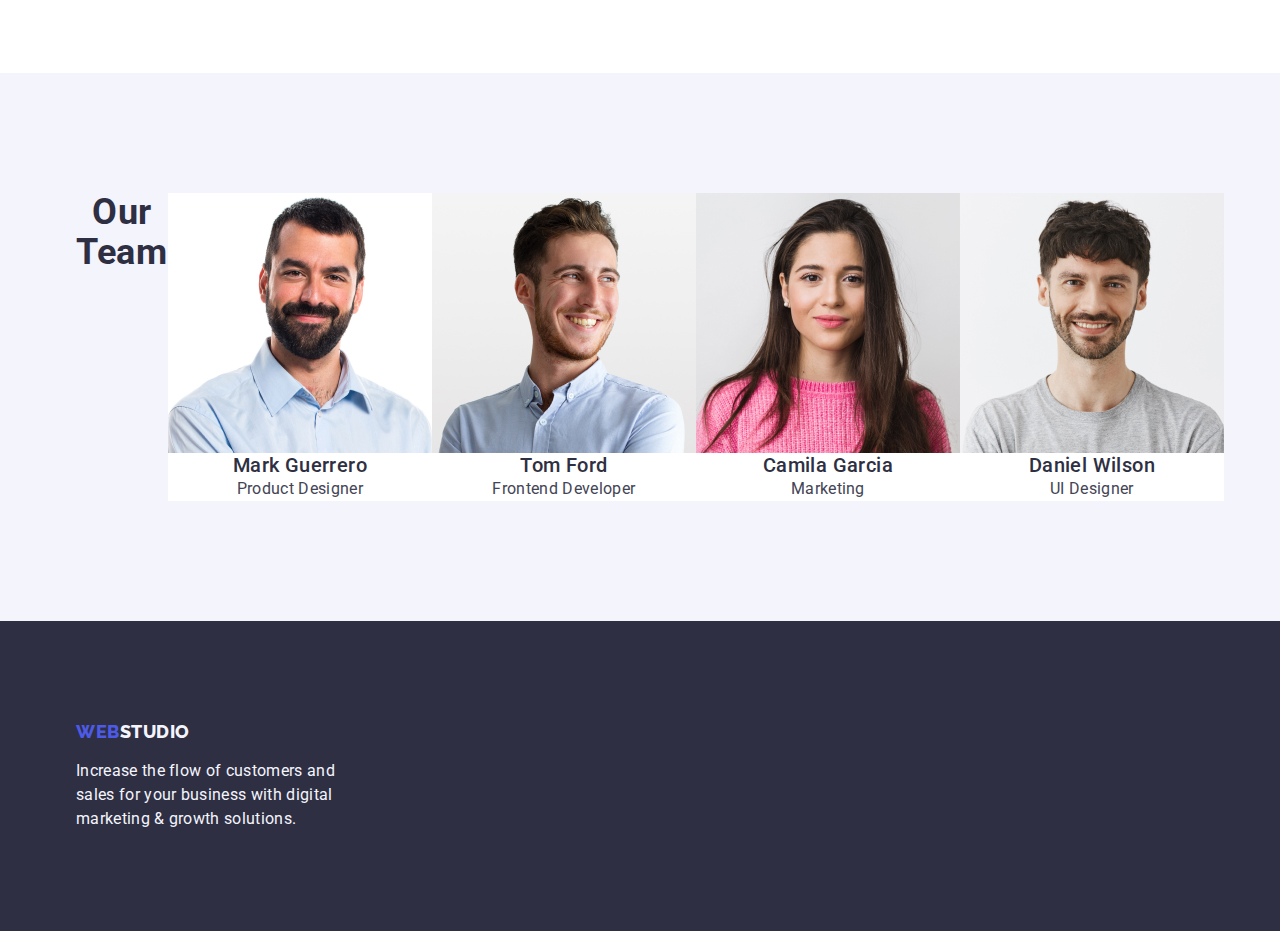
==== commit ca734c14: "update" ====
--- a/index.html
+++ b/index.html
@@ -102,13 +102,13 @@
         <h2 class="section-title">What Are We Doing</h2>
         <div class="container">
           <ul class="list">
-            <li>
+            <li class="image">
               <img src="./images/imac.jpg" alt="imac" width="360" />
             </li>
-            <li>
+            <li class="image">
               <img src="./images/iphone.jpg" alt="iphone" width="360" />
             </li>
-            <li>
+            <li class="image">
               <img src="./images/macbook.jpg" alt="macbook" width="360" />
             </li>
           </ul>
@@ -116,8 +116,8 @@
       </section>
       <!-- Team -->
       <section class="section team">
-        <h2 class="section-title">Our Team</h2>
         <div class="container">
+          <h2 class="section-title">Our Team</h2>
           <ul class="list">
             <li class="personal">
               <img src="./images/card1.jpg" alt="Mark Guerrero" width="264" />
--- a/css/styles.css
+++ b/css/styles.css
@@ -195,7 +195,7 @@
 }
 
 .section-title {
-  padding-bottom: 72px;
+  /* padding-bottom: 72px; */
   color: var(--secondary-color-text);
 
   font-weight: 700;
@@ -225,7 +225,11 @@
 
 .activity .list {
   display: flex;
-  /* justify-content: space-between; */
+  gap: 24px;
+}
+
+.activity .item {
+  flex-basis: calc((100% - 72px) / 4);
 }
 
 .activity .item-text {
@@ -235,15 +239,25 @@
 
 .activity .item-title {
   text-align: left;
+  margin-bottom: 8px;
 }
 
 .products.section {
   padding-bottom: 120px;
+  /* display: flex; */
+}
+
+/* .products.container {
+  display: flex; 
+} */
+
+.products .section-title {
+  margin-bottom: 72px;
 }
 
 .products .list {
   display: flex;
-  justify-content: space-between;
+  gap: 24px;
 }
 
 .team {
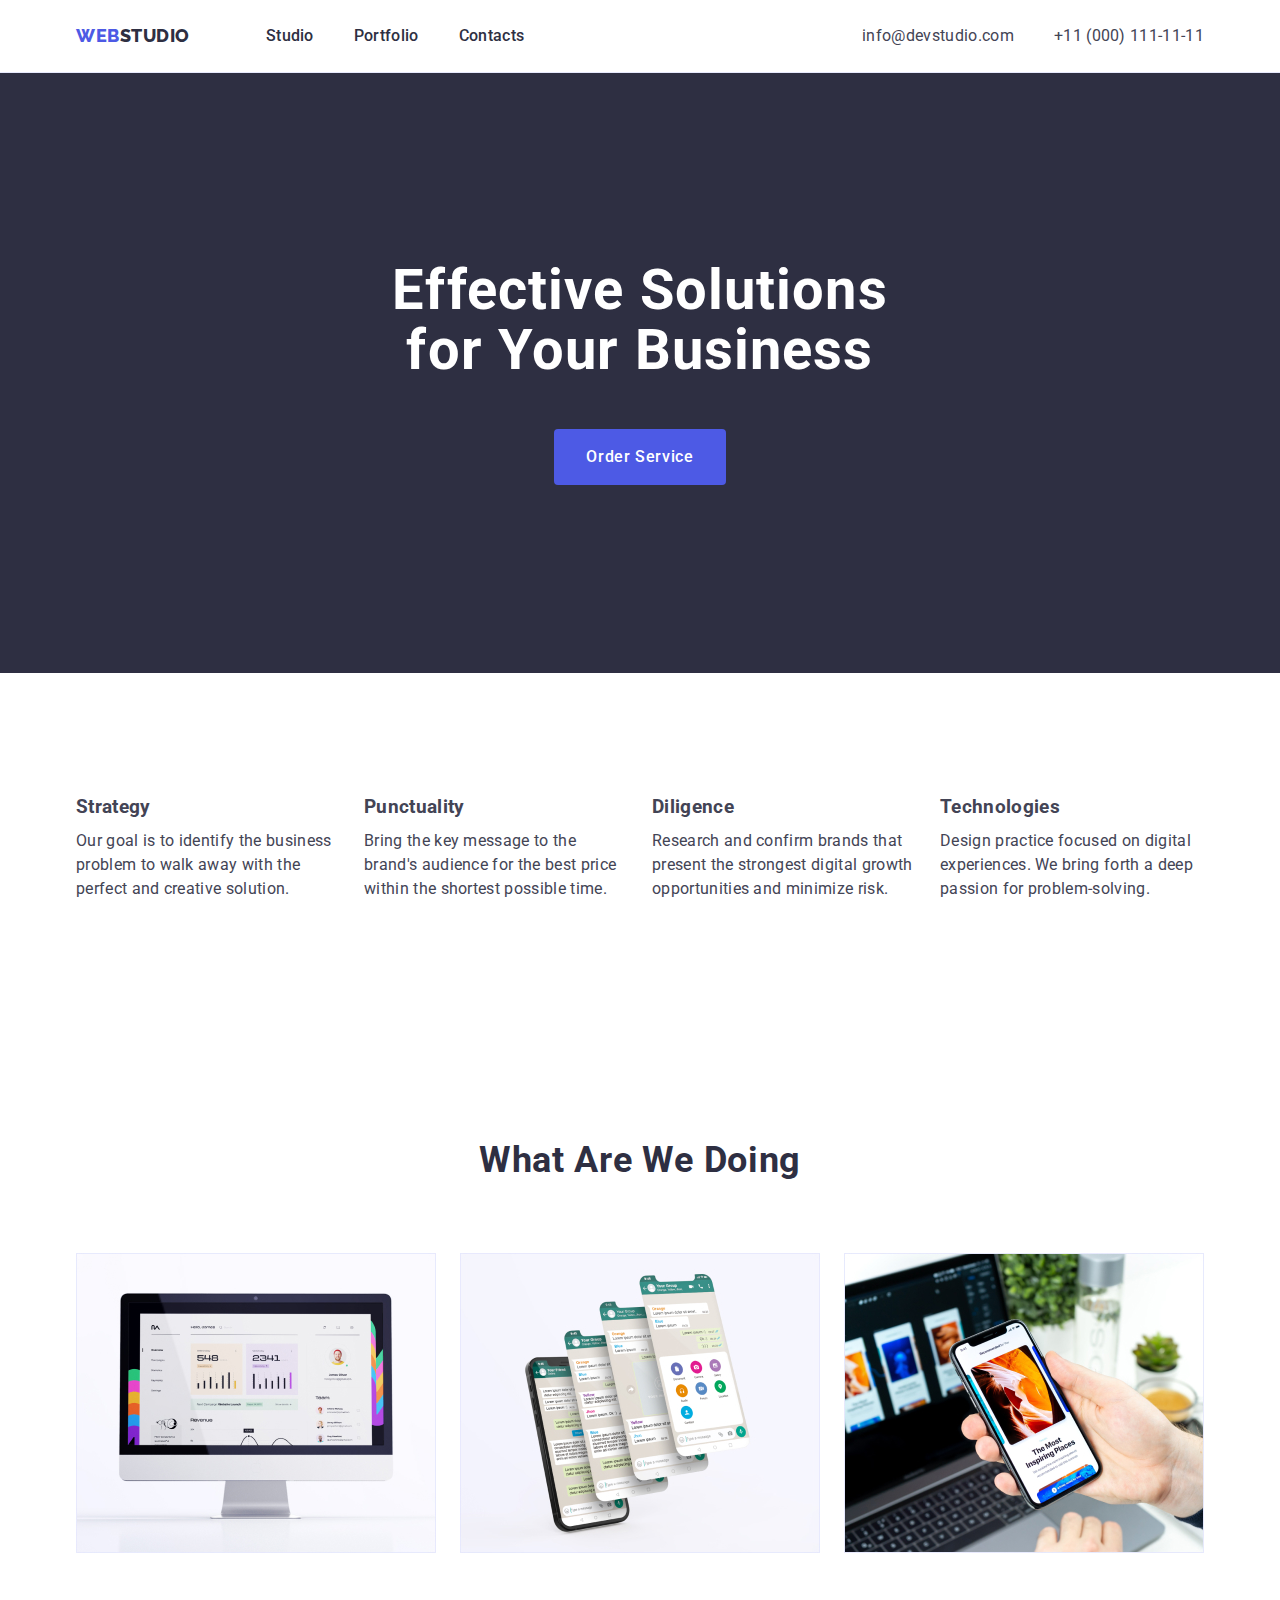
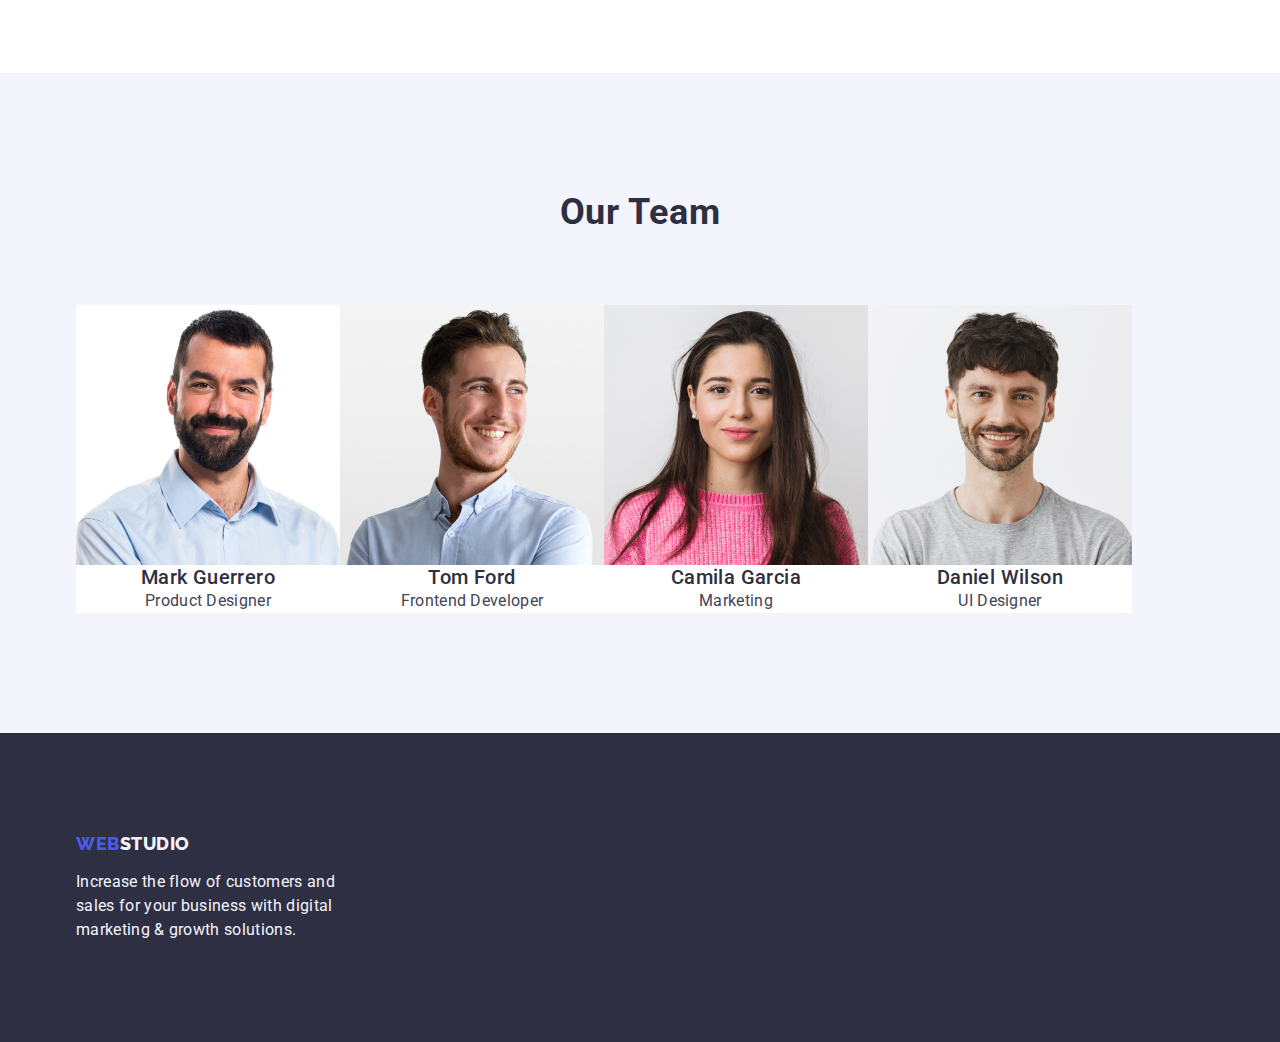
==== commit 9df62aef: "update" ====
--- a/index.html
+++ b/index.html
@@ -99,8 +99,8 @@
       </section>
       <!-- Products -->
       <section class="section products">
-        <h2 class="section-title">What Are We Doing</h2>
         <div class="container">
+          <h2 class="section-title">What Are We Doing</h2>
           <ul class="list">
             <li class="image">
               <img src="./images/imac.jpg" alt="imac" width="360" />
@@ -121,23 +121,31 @@
           <ul class="list">
             <li class="personal">
               <img src="./images/card1.jpg" alt="Mark Guerrero" width="264" />
-              <h3 class="list-title">Mark Guerrero</h3>
-              <p class="prof">Product Designer</p>
+              <div class="data">
+                <h3 class="list-title">Mark Guerrero</h3>
+                <p class="prof">Product Designer</p>
+              </div>
             </li>
             <li class="personal">
               <img src="./images/card2.jpg" alt="Tom Ford" width="264" />
-              <h3 class="list-title">Tom Ford</h3>
-              <p class="prof">Frontend Developer</p>
+              <div class="data">
+                <h3 class="list-title">Tom Ford</h3>
+                <p class="prof">Frontend Developer</p>
+              </div>
             </li>
             <li class="personal">
               <img src="./images/card3.jpg" alt="Camila Garcia" width="264" />
-              <h3 class="list-title">Camila Garcia</h3>
-              <p class="prof">Marketing</p>
+              <div class="data">
+                <h3 class="list-title">Camila Garcia</h3>
+                <p class="prof">Marketing</p>
+              </div>
             </li>
             <li class="personal">
               <img src="./images/card4.jpg" alt="Daniel Wilson" width="264" />
-              <h3 class="list-title">Daniel Wilson</h3>
-              <p class="prof">UI Designer</p>
+              <div class="data">
+                <h3 class="list-title">Daniel Wilson</h3>
+                <p class="prof">UI Designer</p>
+              </div>
             </li>
           </ul>
         </div>
--- a/css/styles.css
+++ b/css/styles.css
@@ -40,7 +40,7 @@
   padding: 0 15px;
   margin-left: auto;
   margin-right: auto;
-  display: flex;
+  /* display: flex; */
   text-align: center;
   justify-content: space-between;
 }
@@ -69,6 +69,7 @@
 /* Header */
 .header .container {
   align-items: center;
+  display: flex;
 }
 
 .header {
@@ -139,6 +140,7 @@
 
 /* Hero */
 .hero .container {
+  display: flex;
   flex-direction: column;
   align-items: center;
 }
@@ -195,7 +197,7 @@
 }
 
 .section-title {
-  /* padding-bottom: 72px; */
+  margin-bottom: 72px;
   color: var(--secondary-color-text);
 
   font-weight: 700;
@@ -248,16 +250,20 @@
 }
 
 /* .products.container {
-  display: flex; 
+  flex-direction: column;
 } */
 
-.products .section-title {
+/* .section-title {
   margin-bottom: 72px;
-}
+} */
 
 .products .list {
   display: flex;
   gap: 24px;
+}
+
+.products .image {
+  flex-basis: calc((100% - 48px) / 3);
 }
 
 .team {
@@ -271,6 +277,8 @@
 }
 
 .personal {
+  gap: 24px;
+  flex-basis: calc((100% - 72px) / 4);
   background-color: var(--alt-color);
 }
 
@@ -290,15 +298,20 @@
 }
 
 .footer .logo {
+  display: inline-block;
+  margin-bottom: 16px;
   color: var(--alt-secondary-color-text);
   text-decoration: none;
+}
+
+.logo.link {
+  display: inline-block;
 }
 
 .footer .color {
   color: var(--third-color-text);
 }
 .footer .text {
-  margin-top: 17.5px;
   width: 264px;
   color: var(--third-color-text);
 }
